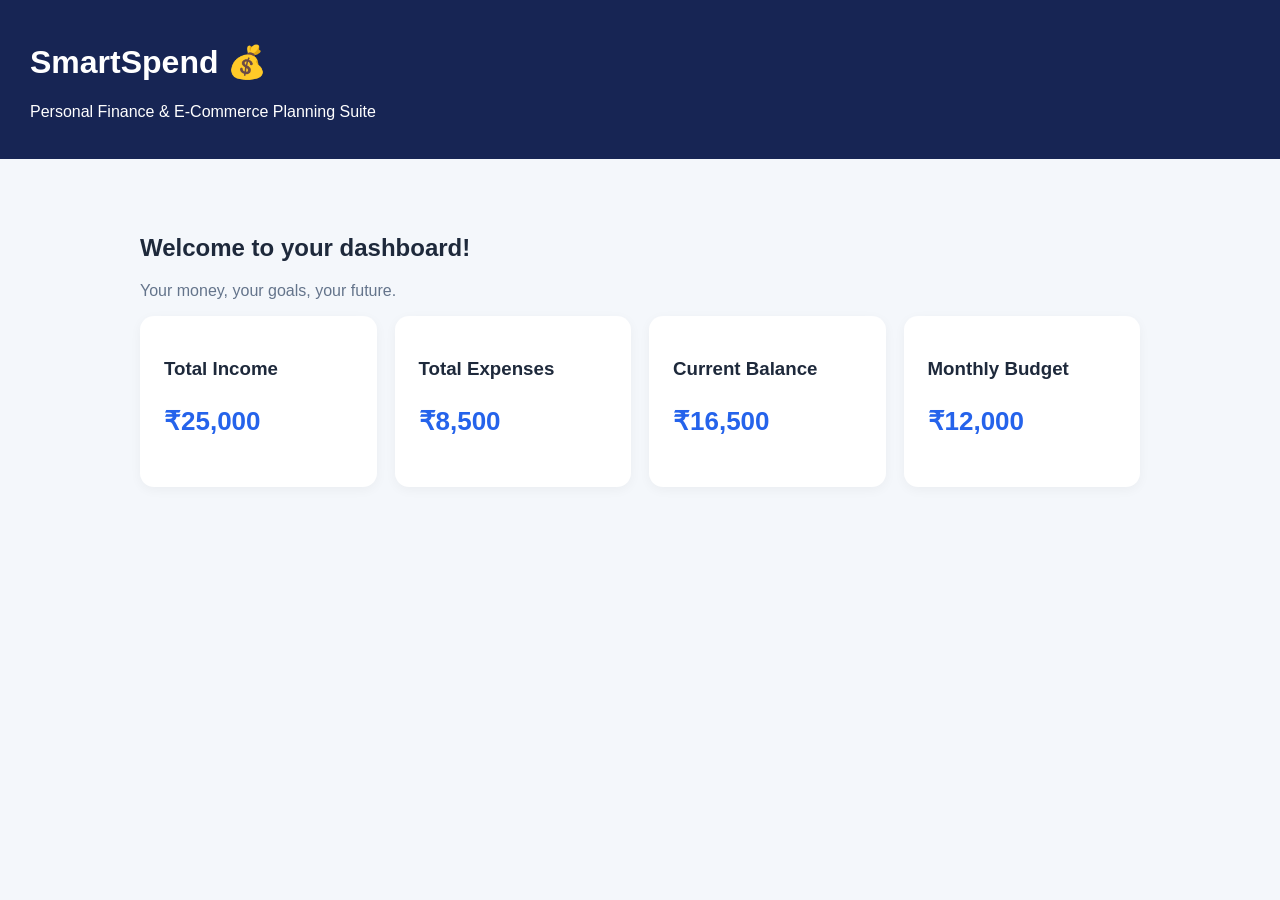
==== frontend/index.html @ 922dc56d "Create index.html" ====
<!DOCTYPE html>
<html lang="en">
<head>
  <meta charset="UTF-8">
  <meta name="viewport" content="width=device-width, initial-scale=1.0">
  <title>SmartSpend | Personal Finance</title>
  <style>
    body {
      margin: 0;
      font-family: Arial, sans-serif;
      background: #f4f7fb;
      color: #1e293b;
    }
    header {
      background: #172554;
      color: white;
      padding: 22px 30px;
    }
    main {
      max-width: 1000px;
      margin: 35px auto;
      padding: 20px;
    }
    .cards {
      display: grid;
      grid-template-columns: repeat(auto-fit, minmax(190px, 1fr));
      gap: 18px;
    }
    .card {
      background: white;
      padding: 24px;
      border-radius: 14px;
      box-shadow: 0 3px 12px #0000000b;
    }
    .amount {
      font-size: 26px;
      font-weight: bold;
      color: #2563eb;
    }
    .note {
      color: #64748b;
    }
  </style>
</head>
<body>
  <header>
    <h1>SmartSpend 💰</h1>
    <p>Personal Finance & E-Commerce Planning Suite</p>
  </header>

  <main>
    <h2>Welcome to your dashboard!</h2>
    <p class="note">Your money, your goals, your future.</p>

    <section class="cards">
      <div class="card">
        <h3>Total Income</h3>
        <p class="amount">₹25,000</p>
      </div>
      <div class="card">
        <h3>Total Expenses</h3>
        <p class="amount">₹8,500</p>
      </div>
      <div class="card">
        <h3>Current Balance</h3>
        <p class="amount">₹16,500</p>
      </div>
      <div class="card">
        <h3>Monthly Budget</h3>
        <p class="amount">₹12,000</p>
      </div>
    </section>
  </main>
</body>
</html>
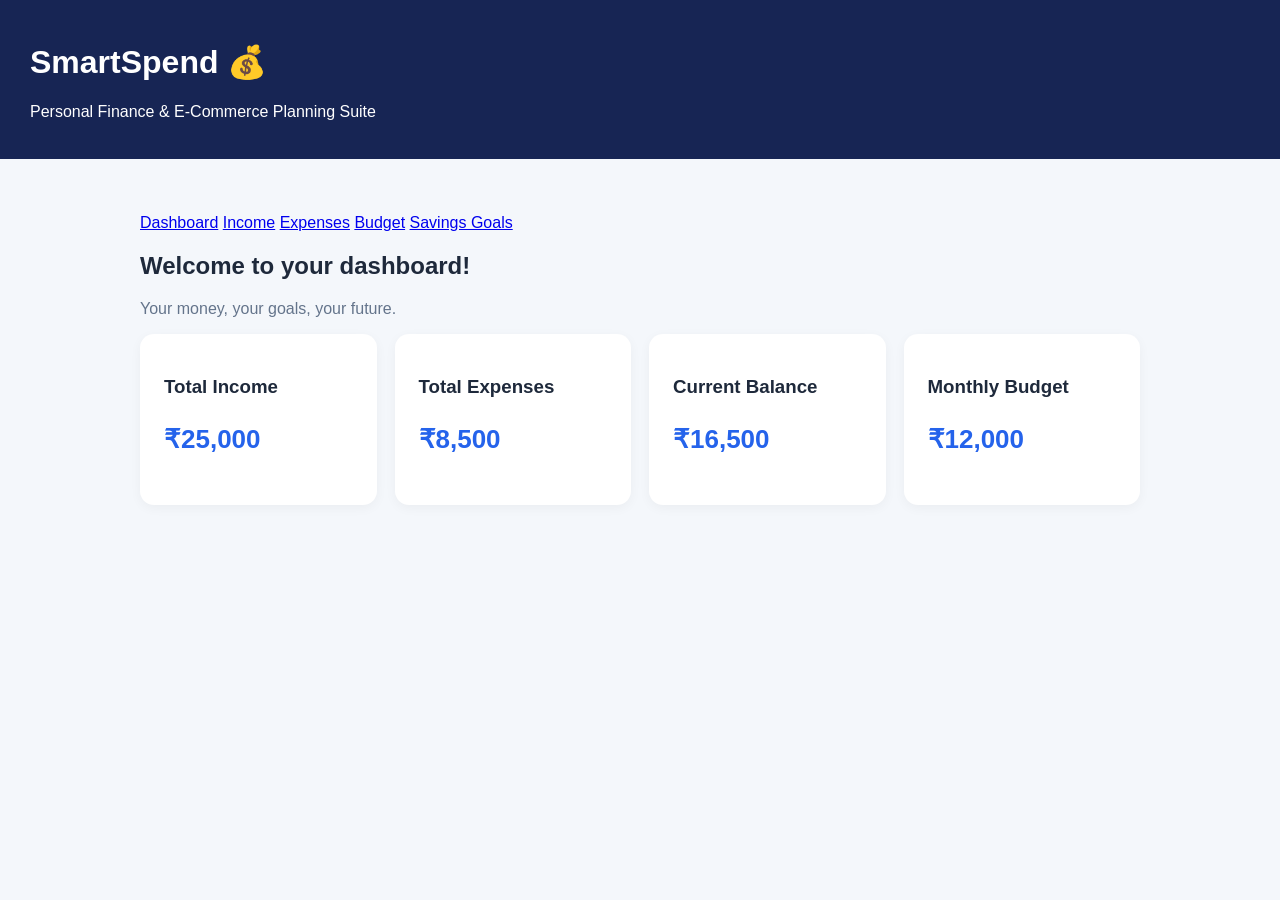
==== commit 3966a388: "Update index.html" ====
--- a/frontend/index.html
+++ b/frontend/index.html
@@ -4,6 +4,7 @@
   <meta charset="UTF-8">
   <meta name="viewport" content="width=device-width, initial-scale=1.0">
   <title>SmartSpend | Personal Finance</title>
+  <link rel="stylesheet" href="style.css">
   <style>
     body {
       margin: 0;
@@ -49,6 +50,14 @@
   </header>
 
   <main>
+    <nav class="navigation">
+  <a href="index.html">Dashboard</a>
+  <a href="income.html">Income</a>
+  <a href="expenses.html">Expenses</a>
+  <a href="budget.html">Budget</a>
+  <a href="savings.html">Savings Goals</a>
+</nav>
+
     <h2>Welcome to your dashboard!</h2>
     <p class="note">Your money, your goals, your future.</p>
 
--- a/frontend/style.css
+++ b/frontend/style.css
@@ -0,0 +1,44 @@
+body {
+  margin: 0;
+  font-family: Arial, sans-serif;
+  background: #f4f7fb;
+  color: #1e293b;
+}
+
+header {
+  background: #172554;
+  color: white;
+  padding: 24px;
+}
+
+main {
+  max-width: 1000px;
+  margin: 30px auto;
+  padding: 20px;
+}
+
+.cards {
+  display: grid;
+  grid-template-columns: repeat(auto-fit, minmax(200px, 1fr));
+  gap: 20px;
+}
+
+.card {
+  background: white;
+  padding: 24px;
+  border-radius: 14px;
+  box-shadow: 0 3px 12px #00000010;
+}
+
+.amount {
+  color: #2563eb;
+  font-size: 26px;
+  font-weight: bold;
+}
+
+@media (max-width: 600px) {
+  main {
+    margin: 12px auto;
+    padding: 12px;
+  }
+}
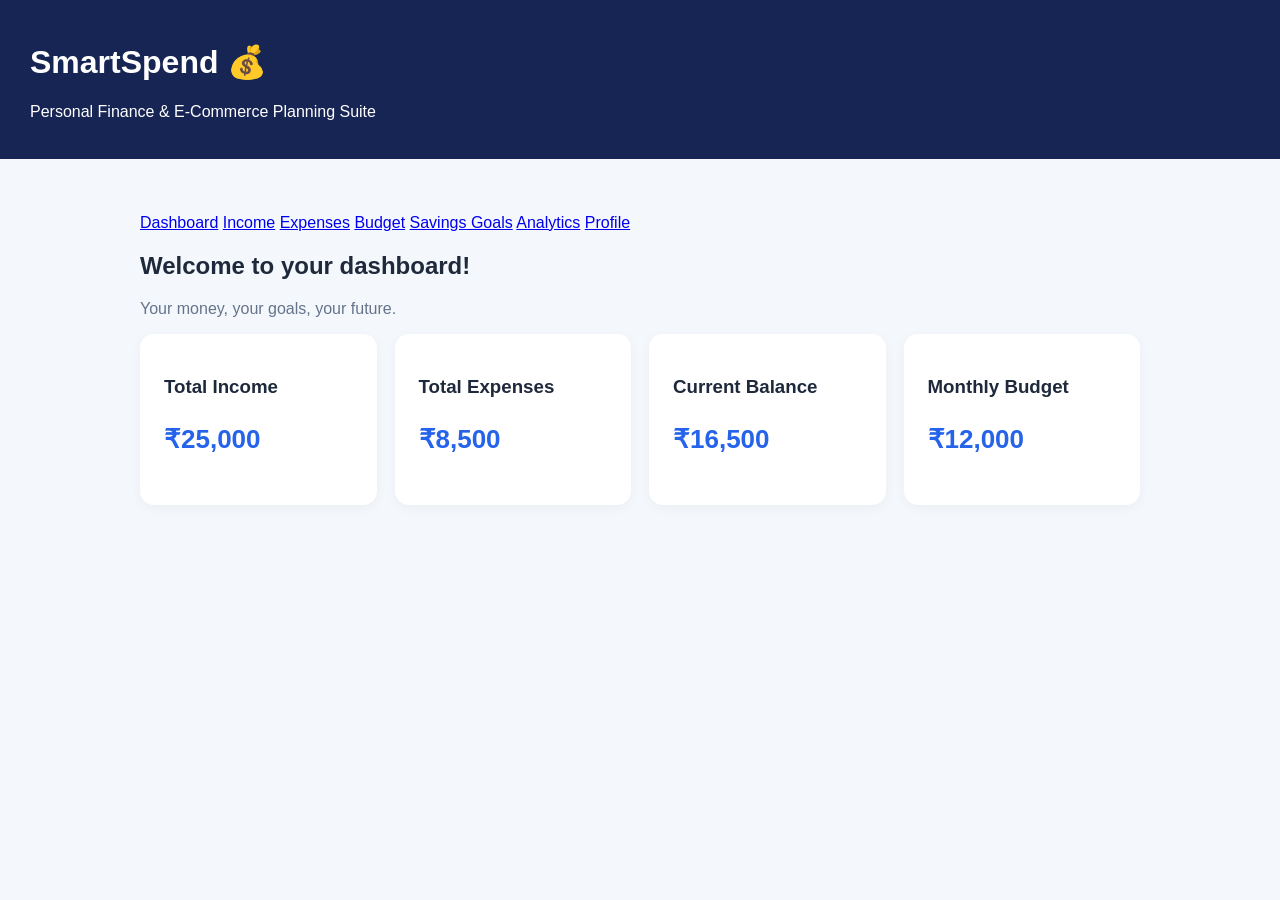
==== commit 47757c44: "Update index.html" ====
--- a/frontend/index.html
+++ b/frontend/index.html
@@ -56,6 +56,8 @@
   <a href="expenses.html">Expenses</a>
   <a href="budget.html">Budget</a>
   <a href="savings.html">Savings Goals</a>
+  <a href="analytics.html">Analytics</a>
+  <a href="profile.html">Profile</a>
 </nav>
 
     <h2>Welcome to your dashboard!</h2>
